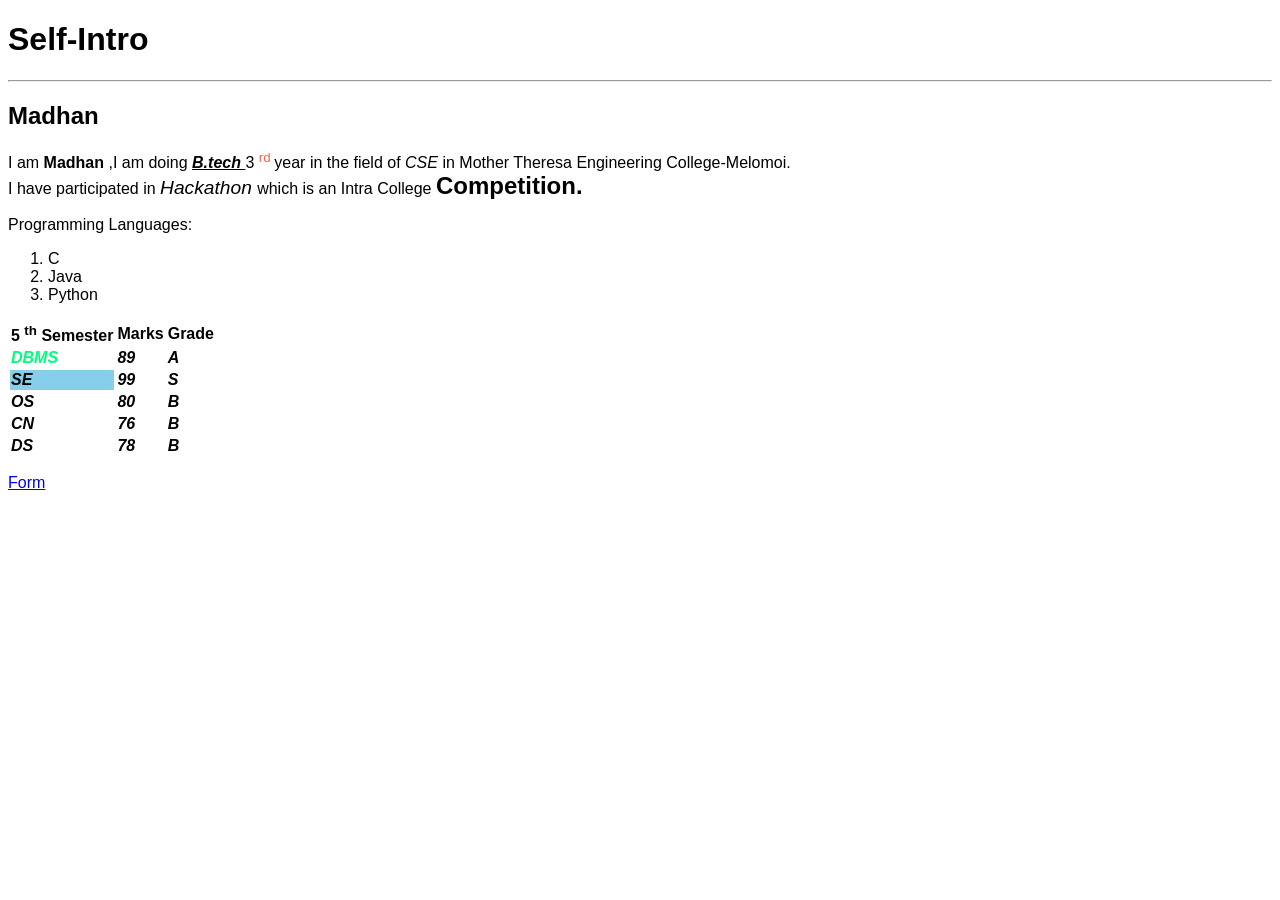
==== HTML-CSS/index.html @ 3040bc74 "HTML CSS" ====
<!DOCTYPE html>
<html lang="en">
<head>
    <meta charset="UTF-8">
    <meta name="viewport" content="width=device-width, initial-scale=1.0">
    <title>Madhan</title>
    <style>
        
    </style>
    <link rel="stylesheet" href="style.css">
</head>
<body>
    <h1>Self-Intro</h1>
    <hr>
    <h2>Madhan</h2>
    <p>I am <b> Madhan </b>,I am doing <u> B.tech </u> 3 <sup> rd </sup>year in the field of <i> CSE </i> in Mother Theresa Engineering College-Melomoi.
       <br> I have participated in <big> <i> Hackathon </i></big>which is an Intra College <small> Competition. </small> </p>
    <p>Programming Languages:
        <br>
        <ol>
        <li> C</li><li>Java</li><li>Python</li>
    </ol></p>
    <p>
        <table>
            <tr>
                <th>5 <sup>th</sup> Semester </th>
                <th>Marks</th>
                <th>Grade</th>
            </tr>
            <tr>
                <td id="two">DBMS</td>
                <td>89</td>
                <td><b>A</b></td>
            </tr>
            <tr>
                <td class="one">SE</td>
                <td>99</td>
                <td><b>S</b></td>
            </tr>
            <tr>
                <td>OS</td>
                <td>80</td>
                <td><b>B</b></td>
            </tr>
            <tr>
                <td>CN</td>
                <td>76</td>
                <td><b>B</b></td>
            </tr>
            <tr>
                <td>DS</td>
                <td>78</td>
                <td><b>B</b></td>
            </tr>
        </table>
    </p>
    <a href="/form.html" target="main">Form</a>
</body>
</html>
---- HTML-CSS/style.css ----
*{
    font-family: Arial, Helvetica, sans-serif;
}
td,u{
    font-style: italic;
    font-weight: bolder;
}
p>sup
{
    color: tomato;
}
p>small{
    font-weight: bolder;
    font-size: x-large;
}
#two{
    color:springgreen;
}
.one{
    background-color:skyblue;
}
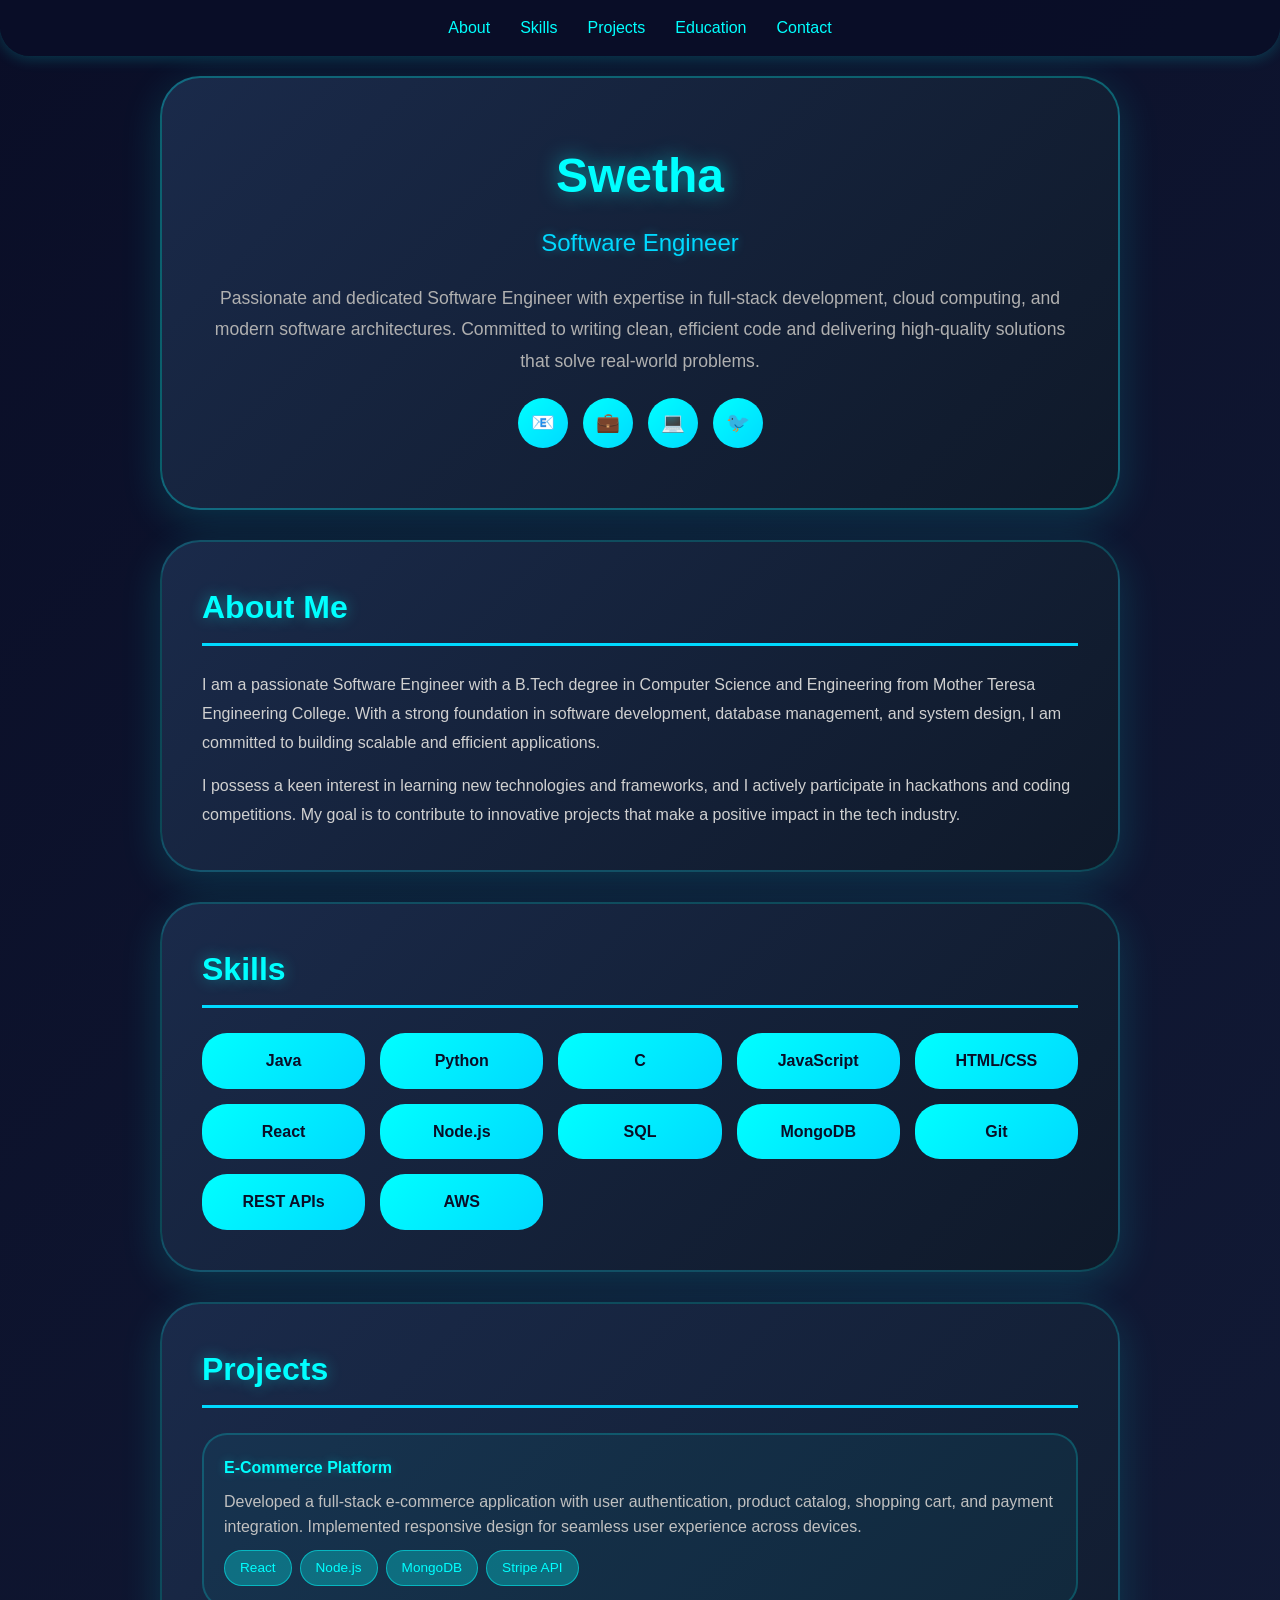
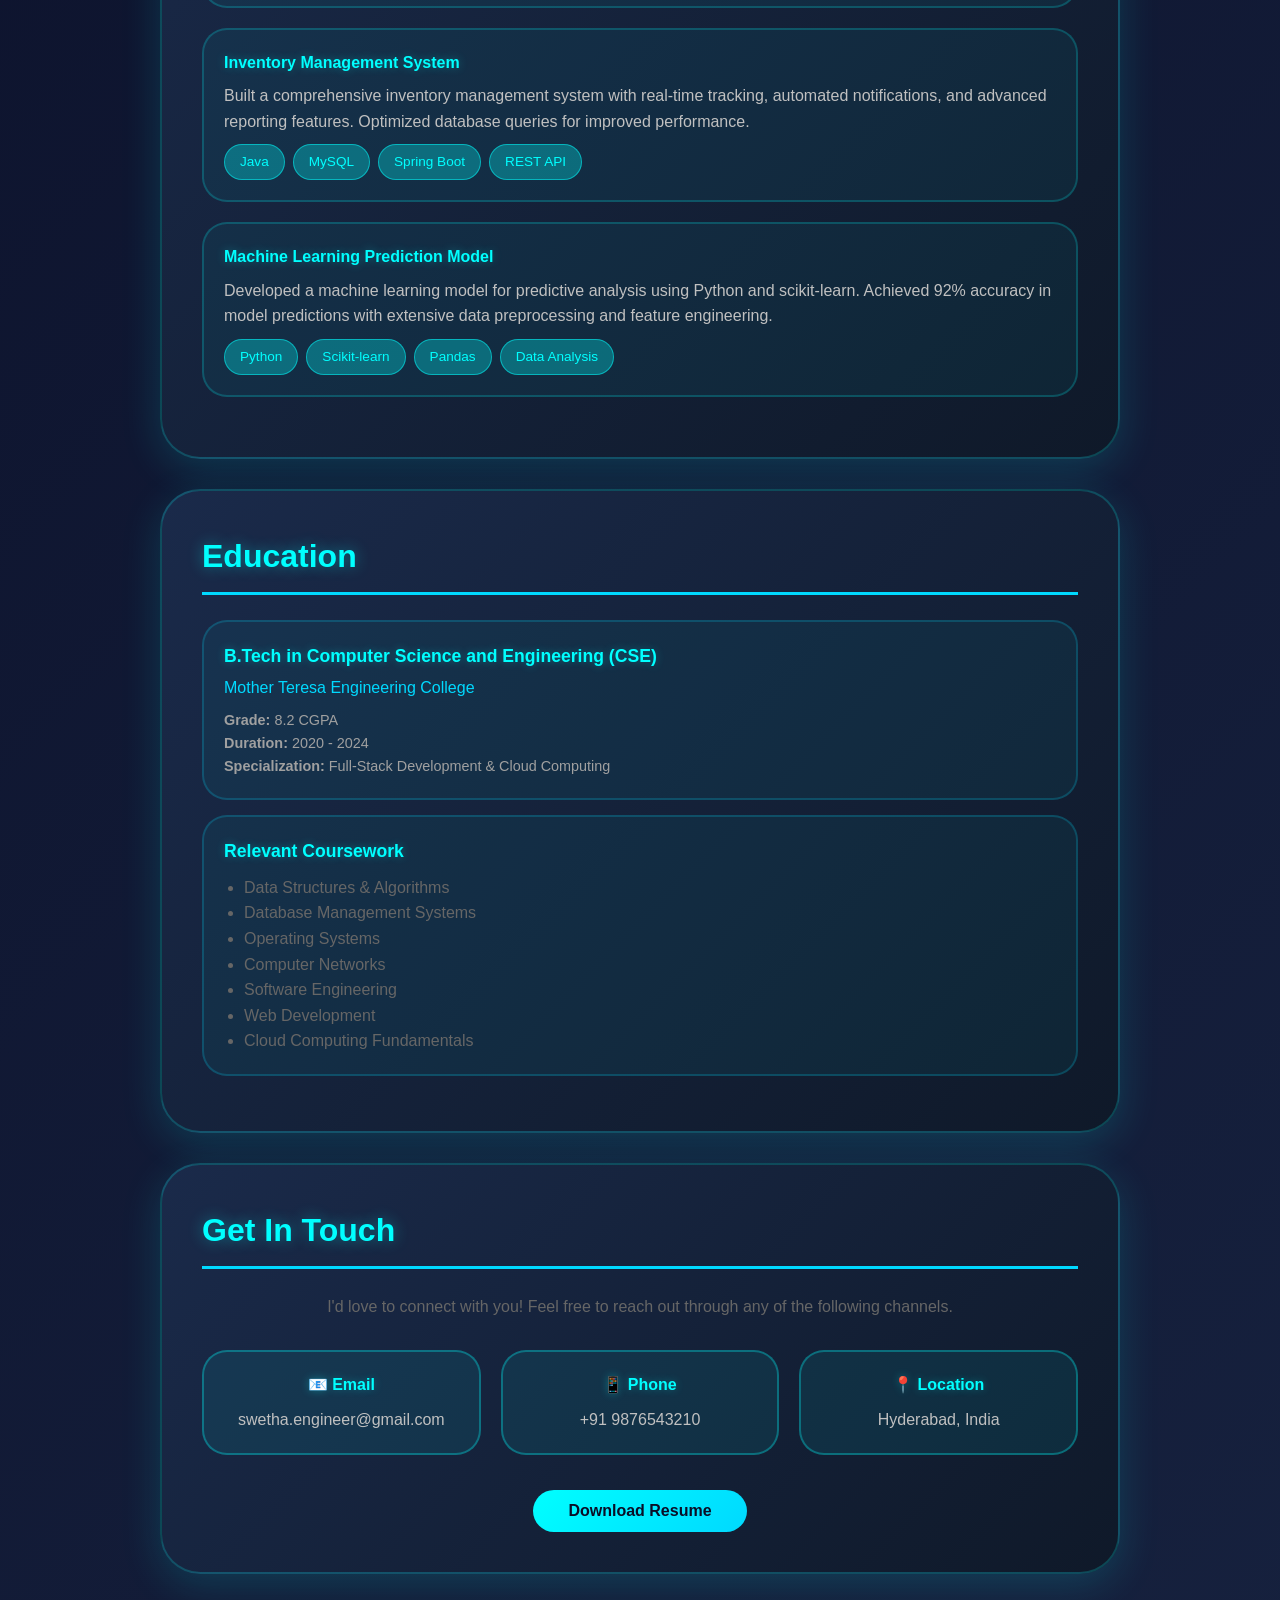
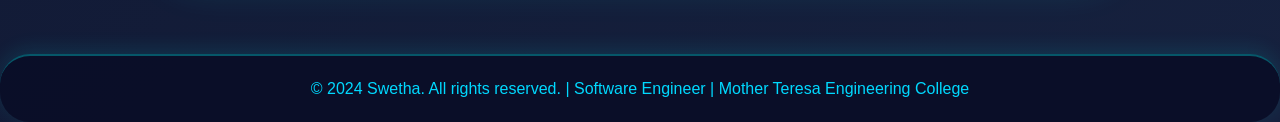
==== commit d9acaa41: "css" ====
--- a/HTML-CSS/index.html
+++ b/HTML-CSS/index.html
@@ -3,57 +3,595 @@
 <head>
     <meta charset="UTF-8">
     <meta name="viewport" content="width=device-width, initial-scale=1.0">
-    <title>Madhan</title>
+    <title>Swetha - Software Engineer Portfolio</title>
     <style>
-        
+        * {
+            margin: 0;
+            padding: 0;
+            box-sizing: border-box;
+        }
+
+        body {
+            font-family: 'Segoe UI', Tahoma, Geneva, Verdana, sans-serif;
+            line-height: 1.6;
+            color: #e0e0e0;
+            background: linear-gradient(135deg, #0a0e27 0%, #16213e 100%);
+            min-height: 100vh;
+        }
+
+        /* Navigation */
+        nav {
+            background-color: rgba(10, 14, 39, 0.95);
+            padding: 15px 0;
+            position: sticky;
+            top: 0;
+            z-index: 1000;
+            box-shadow: 0 2px 15px rgba(0, 255, 255, 0.2);
+            border-radius: 0 0 30px 30px;
+        }
+
+        nav ul {
+            list-style: none;
+            display: flex;
+            justify-content: center;
+            gap: 30px;
+            flex-wrap: wrap;
+        }
+
+        nav a {
+            color: #00ffff;
+            text-decoration: none;
+            font-weight: 500;
+            transition: color 0.3s, text-shadow 0.3s;
+            cursor: pointer;
+        }
+
+        nav a:hover {
+            color: #00ffff;
+            text-shadow: 0 0 10px rgba(0, 255, 255, 0.8);
+        }
+
+        .container {
+            max-width: 1000px;
+            margin: 0 auto;
+            padding: 20px;
+        }
+
+        /* Hero Section */
+        .hero {
+            background: linear-gradient(135deg, #1a2a4a 0%, #0f1929 100%);
+            padding: 60px 40px;
+            border-radius: 40px;
+            box-shadow: 0 10px 40px rgba(0, 255, 255, 0.15);
+            text-align: center;
+            margin-bottom: 30px;
+            animation: slideDown 0.6s ease-out;
+            border: 2px solid rgba(0, 255, 255, 0.3);
+        }
+
+        @keyframes slideDown {
+            from {
+                opacity: 0;
+                transform: translateY(-30px);
+            }
+            to {
+                opacity: 1;
+                transform: translateY(0);
+            }
+        }
+
+        .hero h1 {
+            color: #00ffff;
+            font-size: 3em;
+            margin-bottom: 10px;
+            text-shadow: 0 0 20px rgba(0, 255, 255, 0.5);
+        }
+
+        .hero .title {
+            font-size: 1.5em;
+            color: #00d9ff;
+            margin-bottom: 20px;
+            text-shadow: 0 0 10px rgba(0, 217, 255, 0.4);
+        }
+
+        .hero .intro {
+            font-size: 1.1em;
+            color: #b0b0b0;
+            margin-bottom: 20px;
+            line-height: 1.8;
+        }
+
+        .social-links {
+            margin-top: 20px;
+            display: flex;
+            justify-content: center;
+            gap: 15px;
+        }
+
+        .social-links a {
+            display: inline-block;
+            width: 50px;
+            height: 50px;
+            background: linear-gradient(135deg, #00ffff 0%, #00d9ff 100%);
+            color: #0a0e27;
+            border-radius: 50%;
+            text-align: center;
+            line-height: 50px;
+            text-decoration: none;
+            transition: transform 0.3s, box-shadow 0.3s;
+            font-size: 1.2em;
+        }
+
+        .social-links a:hover {
+            transform: scale(1.1);
+            box-shadow: 0 0 25px rgba(0, 255, 255, 0.6);
+        }
+
+        /* Section */
+        section {
+            background: linear-gradient(135deg, #1a2a4a 0%, #0f1929 100%);
+            padding: 40px;
+            border-radius: 40px;
+            box-shadow: 0 10px 40px rgba(0, 255, 255, 0.15);
+            margin-bottom: 30px;
+            animation: fadeIn 0.8s ease-out;
+            border: 2px solid rgba(0, 255, 255, 0.2);
+        }
+
+        @keyframes fadeIn {
+            from {
+                opacity: 0;
+            }
+            to {
+                opacity: 1;
+            }
+        }
+
+        h2 {
+            color: #00ffff;
+            font-size: 2em;
+            margin-bottom: 25px;
+            border-bottom: 3px solid #00d9ff;
+            padding-bottom: 10px;
+            text-shadow: 0 0 15px rgba(0, 255, 255, 0.4);
+        }
+
+        h3 {
+            color: #00d9ff;
+            margin-top: 20px;
+            margin-bottom: 10px;
+        }
+
+        /* About Section */
+        .about-content {
+            line-height: 1.8;
+            color: #d0d0d0;
+        }
+
+        /* Skills Section */
+        .skills-grid {
+            display: grid;
+            grid-template-columns: repeat(auto-fit, minmax(150px, 1fr));
+            gap: 15px;
+            margin-top: 20px;
+        }
+
+        .skill-item {
+            background: linear-gradient(135deg, #00ffff 0%, #00d9ff 100%);
+            color: #0a0e27;
+            padding: 15px;
+            border-radius: 25px;
+            text-align: center;
+            font-weight: 600;
+            transition: transform 0.3s, box-shadow 0.3s;
+        }
+
+        .skill-item:hover {
+            transform: translateY(-8px) scale(1.05);
+            box-shadow: 0 15px 35px rgba(0, 255, 255, 0.5);
+        }
+
+        /* Projects Section */
+        .project {
+            background: rgba(0, 255, 255, 0.05);
+            padding: 20px;
+            border-radius: 25px;
+            margin-bottom: 20px;
+            border-left: 5px solid #00ffff;
+            transition: box-shadow 0.3s;
+            border: 2px solid rgba(0, 255, 255, 0.2);
+        }
+
+        .project:hover {
+            box-shadow: 0 10px 30px rgba(0, 255, 255, 0.3);
+            border-color: rgba(0, 255, 255, 0.5);
+        }
+
+        .project h4 {
+            color: #00ffff;
+            margin-bottom: 8px;
+            text-shadow: 0 0 10px rgba(0, 255, 255, 0.3);
+        }
+
+        .project p {
+            color: #c0c0c0;
+            margin-bottom: 8px;
+        }
+
+        .tech-tags {
+            display: flex;
+            gap: 8px;
+            flex-wrap: wrap;
+            margin-top: 10px;
+        }
+
+        .tech-tag {
+            background: rgba(0, 255, 255, 0.3);
+            color: #00ffff;
+            padding: 6px 15px;
+            border-radius: 20px;
+            font-size: 0.85em;
+            border: 1px solid rgba(0, 255, 255, 0.5);
+            transition: background 0.3s;
+        }
+
+        .tech-tag:hover {
+            background: rgba(0, 255, 255, 0.5);
+        }
+
+        /* Education Section */
+        .education-item {
+            background: rgba(0, 255, 255, 0.05);
+            padding: 20px;
+            border-radius: 25px;
+            margin-bottom: 15px;
+            border-left: 5px solid #00d9ff;
+            border: 2px solid rgba(0, 217, 255, 0.2);
+        }
+
+        .education-item .degree {
+            font-weight: bold;
+            color: #00ffff;
+            font-size: 1.1em;
+            text-shadow: 0 0 8px rgba(0, 255, 255, 0.3);
+        }
+
+        .education-item .college {
+            color: #00d9ff;
+            margin-top: 5px;
+        }
+
+        .education-item .details {
+            color: #a0a0a0;
+            font-size: 0.9em;
+            margin-top: 8px;
+        }
+
+        .education-item ul {
+            color: #c0c0c0;
+        }
+
+        /* Contact Section */
+        .contact-content {
+            display: grid;
+            grid-template-columns: repeat(auto-fit, minmax(250px, 1fr));
+            gap: 20px;
+            margin-top: 20px;
+        }
+
+        .contact-item {
+            background: rgba(0, 255, 255, 0.08);
+            padding: 20px;
+            border-radius: 25px;
+            text-align: center;
+            border: 2px solid rgba(0, 255, 255, 0.3);
+            transition: border-color 0.3s, box-shadow 0.3s;
+        }
+
+        .contact-item:hover {
+            border-color: rgba(0, 255, 255, 0.6);
+            box-shadow: 0 10px 30px rgba(0, 255, 255, 0.2);
+        }
+
+        .contact-item h4 {
+            color: #00ffff;
+            margin-bottom: 10px;
+            text-shadow: 0 0 8px rgba(0, 255, 255, 0.3);
+        }
+
+        .contact-item p {
+            color: #c0c0c0;
+        }
+
+        /* Footer */
+        footer {
+            background-color: rgba(10, 14, 39, 0.95);
+            color: #c0c0c0;
+            text-align: center;
+            padding: 20px;
+            margin-top: 30px;
+            border-radius: 30px;
+            border-top: 2px solid rgba(0, 255, 255, 0.3);
+            box-shadow: 0 -5px 20px rgba(0, 255, 255, 0.1);
+        }
+
+        footer p {
+            color: #00d9ff;
+        }
+
+        /* Button */
+        .btn {
+            display: inline-block;
+            background: linear-gradient(135deg, #00ffff 0%, #00d9ff 100%);
+            color: #0a0e27;
+            padding: 12px 35px;
+            border: none;
+            border-radius: 25px;
+            cursor: pointer;
+            font-size: 1em;
+            font-weight: 600;
+            margin-top: 10px;
+            transition: transform 0.3s, box-shadow 0.3s;
+            text-decoration: none;
+        }
+
+        .btn:hover {
+            transform: scale(1.08);
+            box-shadow: 0 10px 30px rgba(0, 255, 255, 0.5);
+        }
+
+        /* Responsive */
+        @media (max-width: 768px) {
+            .hero h1 {
+                font-size: 2em;
+            }
+
+            .hero .title {
+                font-size: 1.2em;
+            }
+
+            nav ul {
+                gap: 10px;
+            }
+
+            section, .hero {
+                padding: 20px;
+                border-radius: 25px;
+            }
+
+            h2 {
+                font-size: 1.5em;
+            }
+        }
     </style>
-    <link rel="stylesheet" href="style.css">
 </head>
 <body>
-    <h1>Self-Intro</h1>
-    <hr>
-    <h2>Madhan</h2>
-    <p>I am <b> Madhan </b>,I am doing <u> B.tech </u> 3 <sup> rd </sup>year in the field of <i> CSE </i> in Mother Theresa Engineering College-Melomoi.
-       <br> I have participated in <big> <i> Hackathon </i></big>which is an Intra College <small> Competition. </small> </p>
-    <p>Programming Languages:
-        <br>
-        <ol>
-        <li> C</li><li>Java</li><li>Python</li>
-    </ol></p>
-    <p>
-        <table>
-            <tr>
-                <th>5 <sup>th</sup> Semester </th>
-                <th>Marks</th>
-                <th>Grade</th>
-            </tr>
-            <tr>
-                <td id="two">DBMS</td>
-                <td>89</td>
-                <td><b>A</b></td>
-            </tr>
-            <tr>
-                <td class="one">SE</td>
-                <td>99</td>
-                <td><b>S</b></td>
-            </tr>
-            <tr>
-                <td>OS</td>
-                <td>80</td>
-                <td><b>B</b></td>
-            </tr>
-            <tr>
-                <td>CN</td>
-                <td>76</td>
-                <td><b>B</b></td>
-            </tr>
-            <tr>
-                <td>DS</td>
-                <td>78</td>
-                <td><b>B</b></td>
-            </tr>
-        </table>
-    </p>
-    <a href="/form.html" target="main">Form</a>
+    <!-- Navigation -->
+    <nav>
+        <ul>
+            <li><a onclick="scrollToSection('about')">About</a></li>
+            <li><a onclick="scrollToSection('skills')">Skills</a></li>
+            <li><a onclick="scrollToSection('projects')">Projects</a></li>
+            <li><a onclick="scrollToSection('education')">Education</a></li>
+            <li><a onclick="scrollToSection('contact')">Contact</a></li>
+        </ul>
+    </nav>
+
+    <div class="container">
+        <!-- Hero Section -->
+        <div class="hero">
+            <h1>Swetha</h1>
+            <div class="title">Software Engineer</div>
+            <p class="intro">
+                Passionate and dedicated Software Engineer with expertise in full-stack development, 
+                cloud computing, and modern software architectures. Committed to writing clean, efficient code 
+                and delivering high-quality solutions that solve real-world problems.
+            </p>
+            <div class="social-links">
+                <a href="mailto:swetha@example.com" title="Email">📧</a>
+                <a href="#" title="LinkedIn">💼</a>
+                <a href="#" title="GitHub">💻</a>
+                <a href="#" title="Twitter">🐦</a>
+            </div>
+        </div>
+
+        <!-- About Section -->
+        <section id="about">
+            <h2>About Me</h2>
+            <div class="about-content">
+                <p>
+                    I am a passionate Software Engineer with a B.Tech degree in Computer Science and Engineering 
+                    from Mother Teresa Engineering College. With a strong foundation in software development, 
+                    database management, and system design, I am committed to building scalable and efficient applications.
+                </p>
+                <p style="margin-top: 15px;">
+                    I possess a keen interest in learning new technologies and frameworks, and I actively participate 
+                    in hackathons and coding competitions. My goal is to contribute to innovative projects that make 
+                    a positive impact in the tech industry.
+                </p>
+            </div>
+        </section>
+
+        <!-- Skills Section -->
+        <section id="skills">
+            <h2>Skills</h2>
+            <div class="skills-grid">
+                <div class="skill-item">Java</div>
+                <div class="skill-item">Python</div>
+                <div class="skill-item">C</div>
+                <div class="skill-item">JavaScript</div>
+                <div class="skill-item">HTML/CSS</div>
+                <div class="skill-item">React</div>
+                <div class="skill-item">Node.js</div>
+                <div class="skill-item">SQL</div>
+                <div class="skill-item">MongoDB</div>
+                <div class="skill-item">Git</div>
+                <div class="skill-item">REST APIs</div>
+                <div class="skill-item">AWS</div>
+            </div>
+        </section>
+
+        <!-- Projects Section -->
+        <section id="projects">
+            <h2>Projects</h2>
+            
+            <div class="project">
+                <h4>E-Commerce Platform</h4>
+                <p>
+                    Developed a full-stack e-commerce application with user authentication, product catalog, 
+                    shopping cart, and payment integration. Implemented responsive design for seamless user experience 
+                    across devices.
+                </p>
+                <div class="tech-tags">
+                    <span class="tech-tag">React</span>
+                    <span class="tech-tag">Node.js</span>
+                    <span class="tech-tag">MongoDB</span>
+                    <span class="tech-tag">Stripe API</span>
+                </div>
+            </div>
+
+            <div class="project">
+                <h4>Inventory Management System</h4>
+                <p>
+                    Built a comprehensive inventory management system with real-time tracking, 
+                    automated notifications, and advanced reporting features. Optimized database queries for 
+                    improved performance.
+                </p>
+                <div class="tech-tags">
+                    <span class="tech-tag">Java</span>
+                    <span class="tech-tag">MySQL</span>
+                    <span class="tech-tag">Spring Boot</span>
+                    <span class="tech-tag">REST API</span>
+                </div>
+            </div>
+
+            <div class="project">
+                <h4>Machine Learning Prediction Model</h4>
+                <p>
+                    Developed a machine learning model for predictive analysis using Python and scikit-learn. 
+                    Achieved 92% accuracy in model predictions with extensive data preprocessing and feature engineering.
+                </p>
+                <div class="tech-tags">
+                    <span class="tech-tag">Python</span>
+                    <span class="tech-tag">Scikit-learn</span>
+                    <span class="tech-tag">Pandas</span>
+                    <span class="tech-tag">Data Analysis</span>
+                </div>
+            </div>
+        </section>
+
+        <!-- Education Section -->
+        <section id="education">
+            <h2>Education</h2>
+            
+            <div class="education-item">
+                <div class="degree">B.Tech in Computer Science and Engineering (CSE)</div>
+                <div class="college">Mother Teresa Engineering College</div>
+                <div class="details">
+                    <strong>Grade:</strong> 8.2 CGPA<br>
+                    <strong>Duration:</strong> 2020 - 2024<br>
+                    <strong>Specialization:</strong> Full-Stack Development & Cloud Computing
+                </div>
+            </div>
+
+            <div class="education-item">
+                <div class="degree">Relevant Coursework</div>
+                <div style="color: #555; margin-top: 10px;">
+                    <ul style="margin-left: 20px; color: #666;">
+                        <li>Data Structures & Algorithms</li>
+                        <li>Database Management Systems</li>
+                        <li>Operating Systems</li>
+                        <li>Computer Networks</li>
+                        <li>Software Engineering</li>
+                        <li>Web Development</li>
+                        <li>Cloud Computing Fundamentals</li>
+                    </ul>
+                </div>
+            </div>
+        </section>
+
+        <!-- Contact Section -->
+        <section id="contact">
+            <h2>Get In Touch</h2>
+            <p style="text-align: center; color: #666; margin-bottom: 30px;">
+                I'd love to connect with you! Feel free to reach out through any of the following channels.
+            </p>
+            <div class="contact-content">
+                <div class="contact-item">
+                    <h4>📧 Email</h4>
+                    <p>swetha.engineer@gmail.com</p>
+                </div>
+                <div class="contact-item">
+                    <h4>📱 Phone</h4>
+                    <p>+91 9876543210</p>
+                </div>
+                <div class="contact-item">
+                    <h4>📍 Location</h4>
+                    <p>Hyderabad, India</p>
+                </div>
+            </div>
+            <div style="text-align: center; margin-top: 25px;">
+                <button class="btn" onclick="downloadResume()">Download Resume</button>
+            </div>
+        </section>
+    </div>
+
+    <!-- Footer -->
+    <footer>
+        <p>&copy; 2024 Swetha. All rights reserved. | Software Engineer | Mother Teresa Engineering College</p>
+    </footer>
+
+    <script>
+        // Smooth scroll to sections
+        function scrollToSection(sectionId) {
+            const section = document.getElementById(sectionId);
+            if (section) {
+                section.scrollIntoView({ behavior: 'smooth', block: 'start' });
+            }
+        }
+
+        // Download Resume function
+        function downloadResume() {
+            alert('Resume download feature would be implemented here. You can add a link to your actual resume file.');
+            // Example: window.location.href = 'path/to/resume.pdf';
+        }
+
+        // Add animation on scroll
+        const observerOptions = {
+            threshold: 0.1,
+            rootMargin: '0px 0px -50px 0px'
+        };
+
+        const observer = new IntersectionObserver(function(entries) {
+            entries.forEach(entry => {
+                if (entry.isIntersecting) {
+                    entry.target.style.opacity = '1';
+                    entry.target.style.transform = 'translateY(0)';
+                }
+            });
+        }, observerOptions);
+
+        document.querySelectorAll('section').forEach(section => {
+            section.style.opacity = '0';
+            section.style.transform = 'translateY(20px)';
+            section.style.transition = 'opacity 0.6s ease-out, transform 0.6s ease-out';
+            observer.observe(section);
+        });
+
+        // Active navigation highlighting on scroll
+        window.addEventListener('scroll', () => {
+            const scrollPosition = window.scrollY;
+            const sections = document.querySelectorAll('section');
+            
+            sections.forEach(section => {
+                const sectionTop = section.offsetTop;
+                const sectionHeight = section.offsetHeight;
+                
+                if (scrollPosition >= sectionTop - 100 && scrollPosition < sectionTop + sectionHeight) {
+                    console.log('Currently viewing: ' + section.id);
+                }
+            });
+        });
+    </script>
 </body>
 </html>
